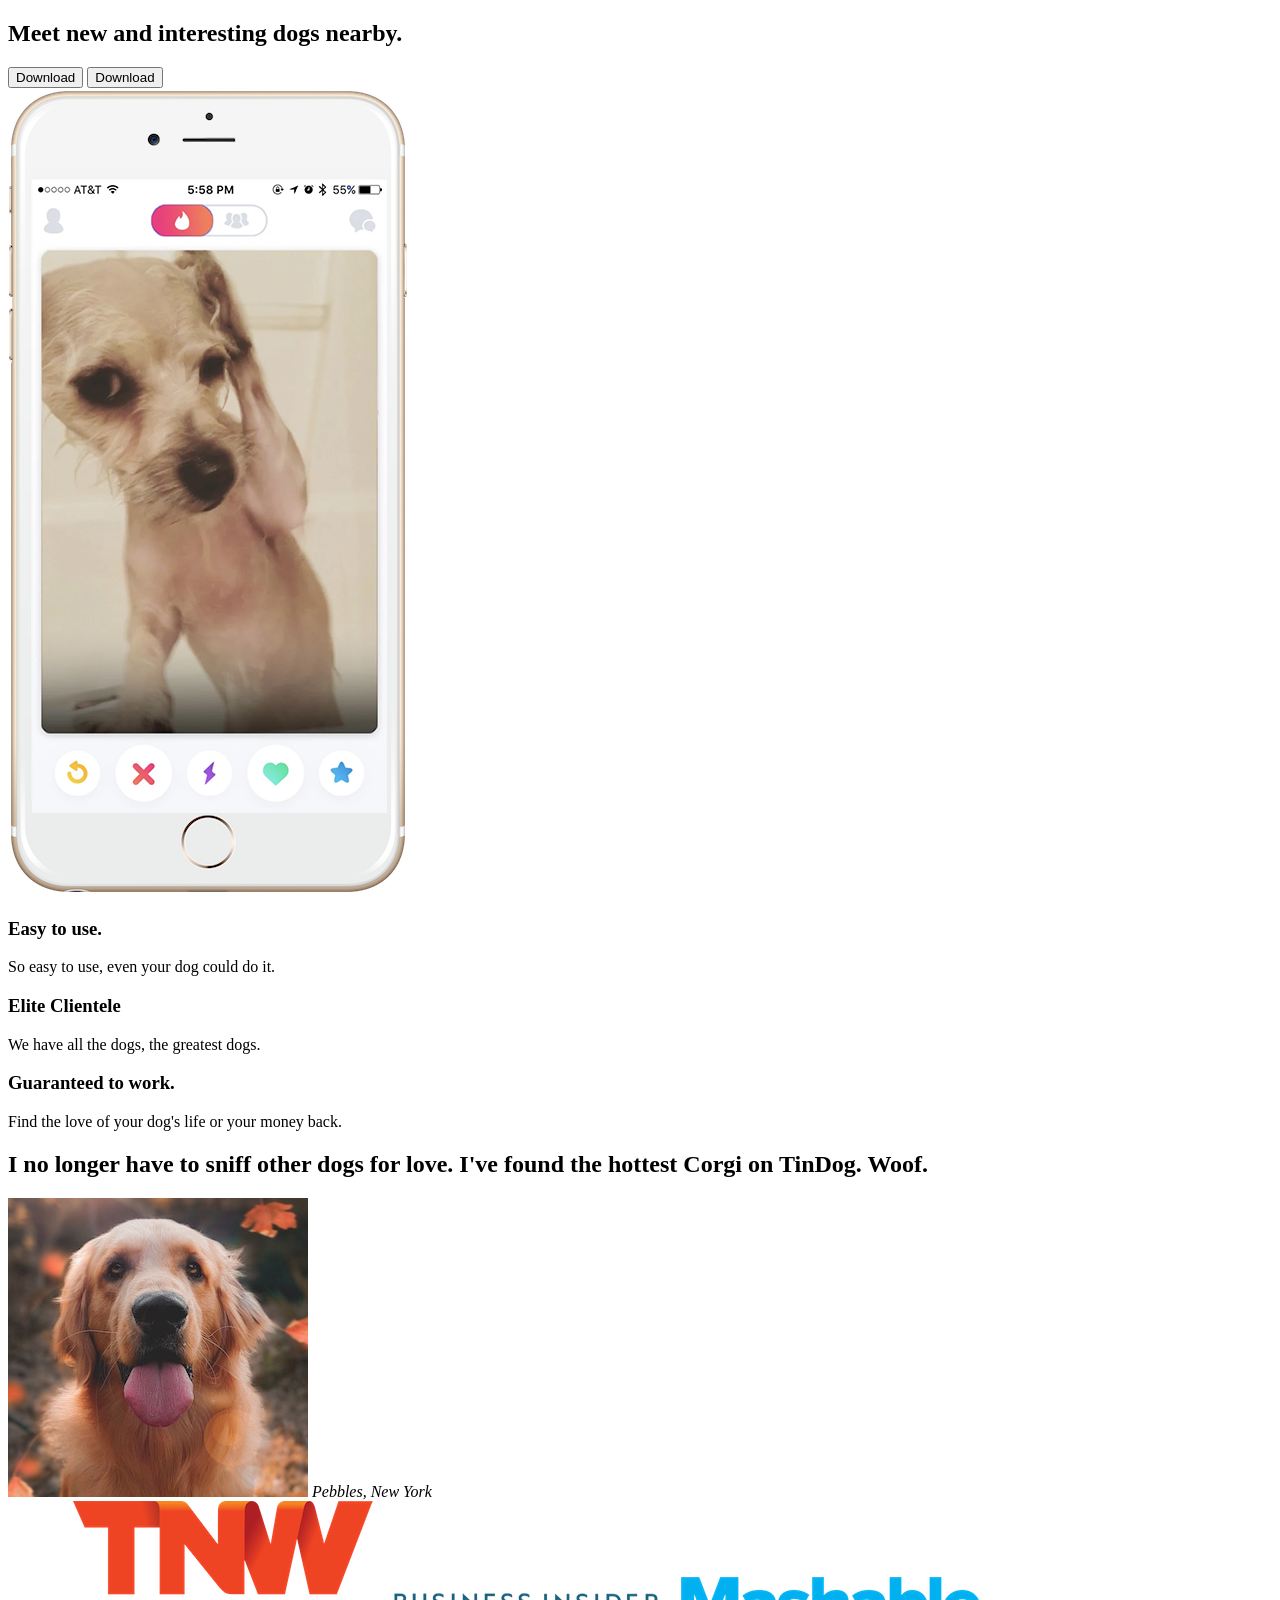
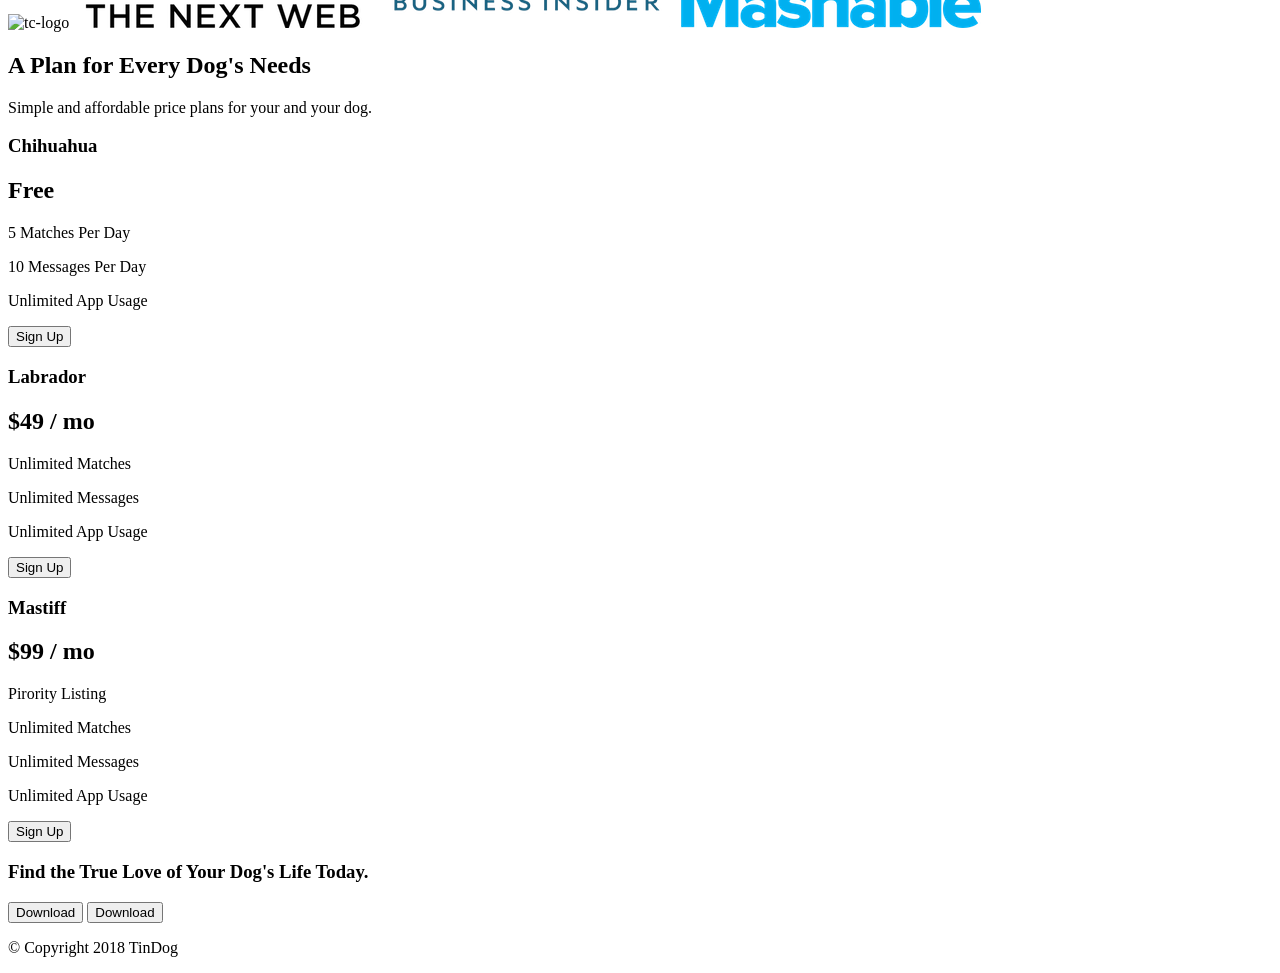
==== lab 5/index.html @ 1ca691b7 "1" ====
<!DOCTYPE html>
<html>

<head>
  <meta charset="utf-8">
  <title>TinDog</title>
  <link rel="stylesheet" href="css/styles.css">
</head>

<body>

  <section id="title">

    <!-- Nav Bar -->




    <!-- Title -->

    <div>
      <h1>Meet new and interesting dogs nearby.</h1>
      <button type="button">Download</button>
      <button type="button">Download</button>
    </div>
    <div>
      <img src="images/iphone6.png" alt="iphone-mockup">
    </div>

  </section>


  <!-- Features -->

  <section id="features">

    <h3>Easy to use.</h3>
    <p>So easy to use, even your dog could do it.</p>

    <h3>Elite Clientele</h3>
    <p>We have all the dogs, the greatest dogs.</p>

    <h3>Guaranteed to work.</h3>
    <p>Find the love of your dog's life or your money back.</p>

  </section>


  <!-- Testimonials -->

  <section id="testimonials">

    <h2>I no longer have to sniff other dogs for love. I've found the hottest Corgi on TinDog. Woof.</h2>
    <img src="images/dog-img.jpg" alt="dog-profile">
    <em>Pebbles, New York</em>

    <!-- <h2 class="testimonial-text">My dog used to be so lonely, but with TinDog's help, they've found the love of their life. I think.</h2>
    <img class="testimonial-image" src="images/lady-img.jpg" alt="lady-profile">
    <em>Beverly, Illinois</em> -->

  </section>


  <!-- Press -->

  <section id="press">
    <img src="images/techcrunch.png" alt="tc-logo">
    <img src="images/tnw.png" alt="tnw-logo">
    <img src="images/bizinsider.png" alt="biz-insider-logo">
    <img src="images/mashable.png" alt="mashable-logo">

  </section>


  <!-- Pricing -->

  <section id="pricing">

    <h2>A Plan for Every Dog's Needs</h2>
    <p>Simple and affordable price plans for your and your dog.</p>


    <h3>Chihuahua</h3>
    <h2>Free</h2>
    <p>5 Matches Per Day</p>
    <p>10 Messages Per Day</p>
    <p>Unlimited App Usage</p>
    <button type="button">Sign Up</button>


    <h3>Labrador</h3>
    <h2>$49 / mo</h2>
    <p>Unlimited Matches</p>
    <p>Unlimited Messages</p>
    <p>Unlimited App Usage</p>
    <button type="button">Sign Up</button>


    <h3>Mastiff</h3>
    <h2>$99 / mo</h2>
    <p>Pirority Listing</p>
    <p>Unlimited Matches</p>
    <p>Unlimited Messages</p>
    <p>Unlimited App Usage</p>
    <button type="button">Sign Up</button>

  </section>


  <!-- Call to Action -->

  <section id="cta">

    <h3>Find the True Love of Your Dog's Life Today.</h3>
    <button type="button">Download</button>
    <button type="button">Download</button>

  </section>


  <!-- Footer -->

  <footer id="footer">

    <p>© Copyright 2018 TinDog</p>

  </footer>


</body>

</html>
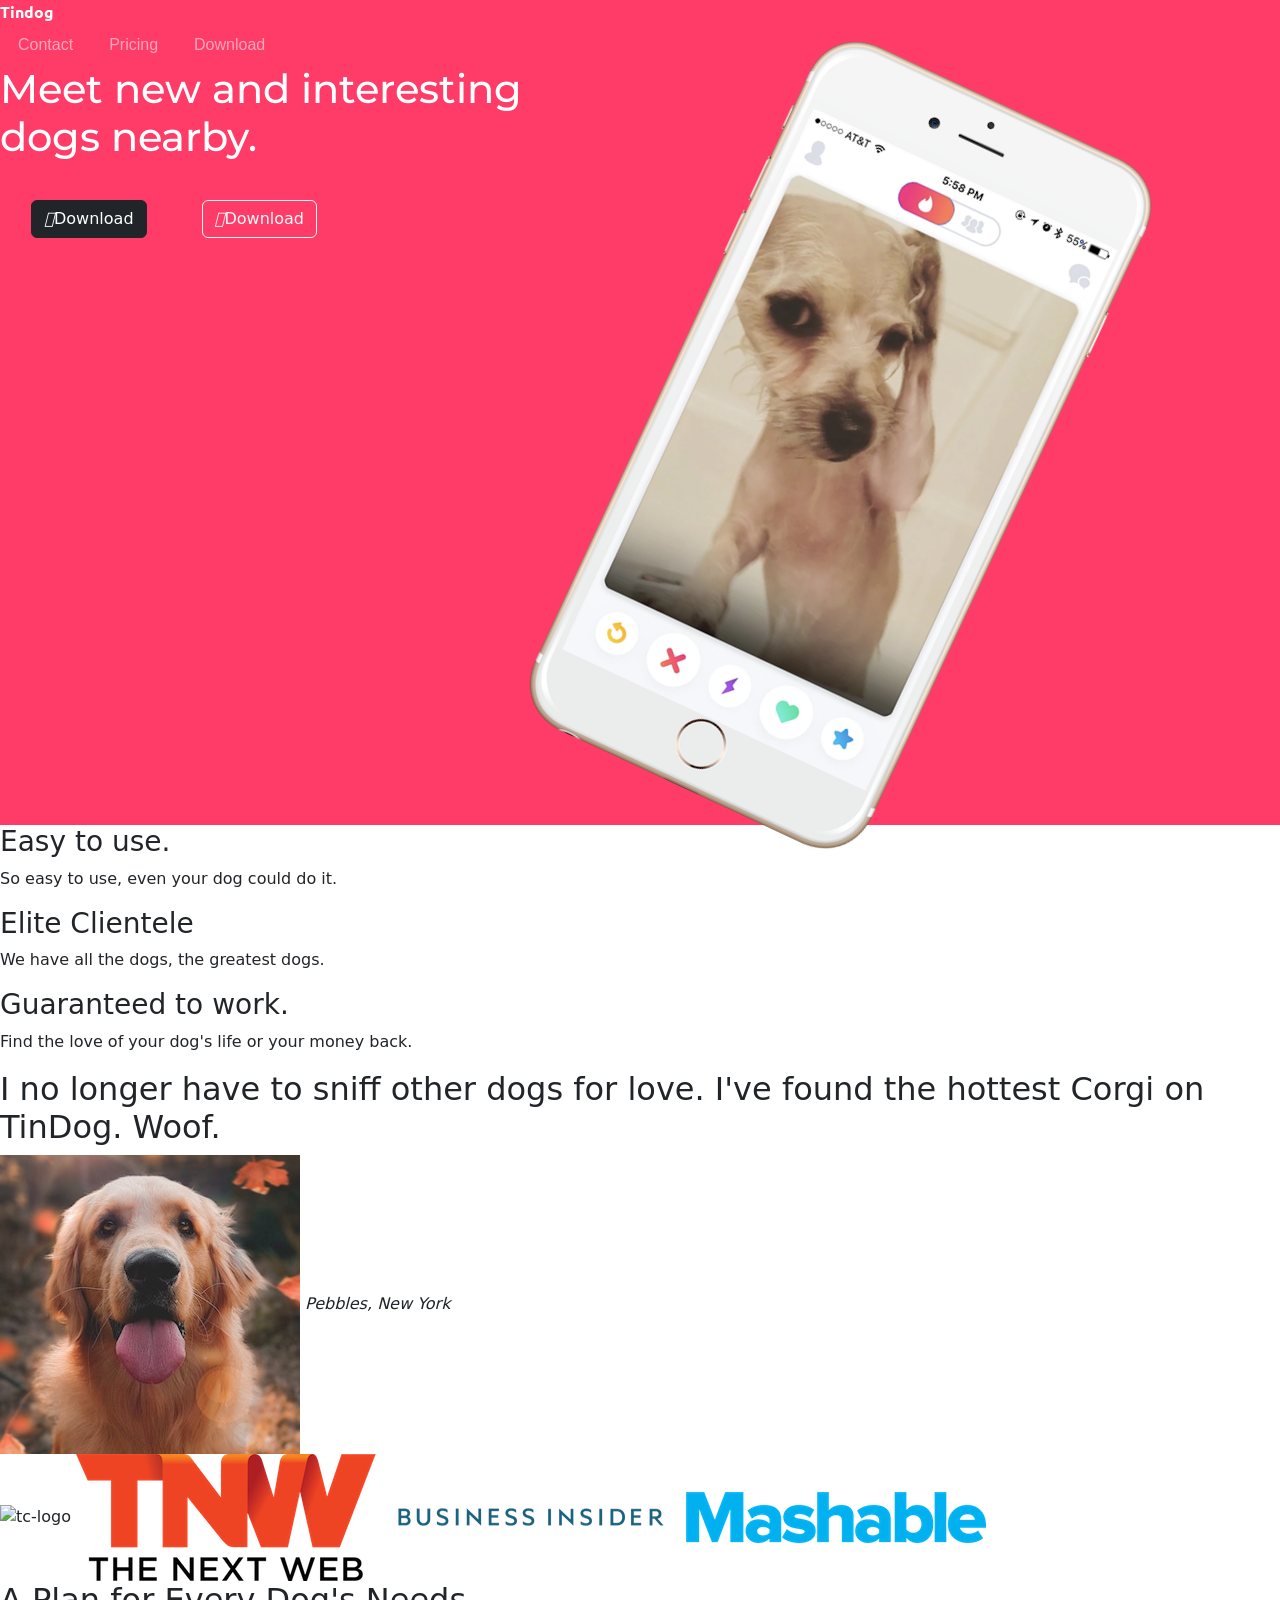
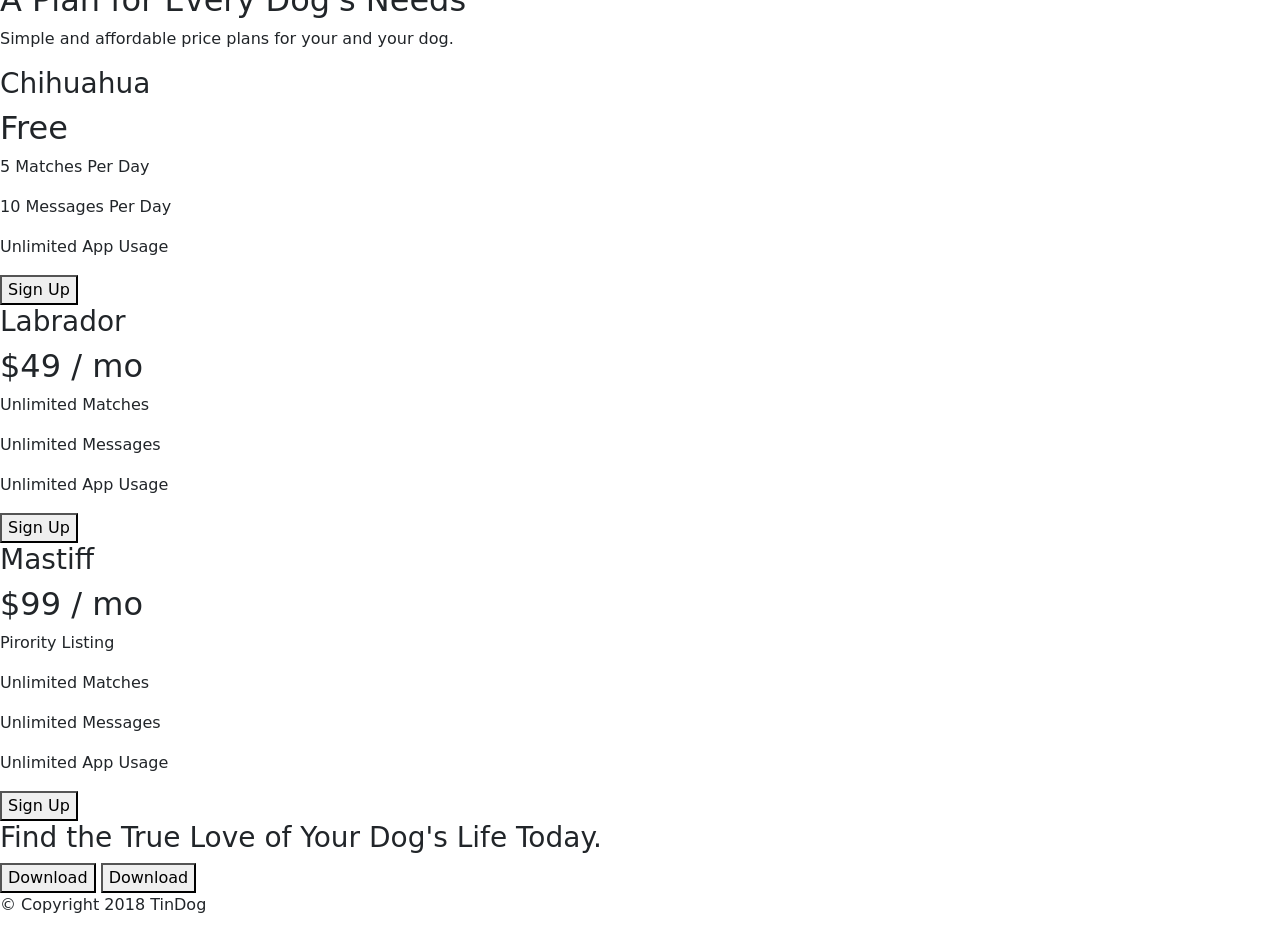
==== commit ce1d9b5b: "2" ====
--- a/lab 5/index.html
+++ b/lab 5/index.html
@@ -5,6 +5,12 @@
   <meta charset="utf-8">
   <title>TinDog</title>
   <link rel="stylesheet" href="css/styles.css">
+  <link href="https://cdn.jsdelivr.net/npm/bootstrap@5.1.3/dist/css/bootstrap.min.css" rel="stylesheet" integrity="sha384-1BmE4kWBq78iYhFldvKuhfTAU6auU8tT94WrHftjDbrCEXSU1oBoqyl2QvZ6jIW3" crossorigin="anonymous">
+  <link rel="preconnect" href="https://fonts.googleapis.com">
+  <link rel="preconnect" href="https://fonts.gstatic.com" crossorigin>
+  <link href="https://fonts.googleapis.com/css2?family=Montserrat:wght@300;400&family=Ubuntu&display=swap" rel="stylesheet">
+  <link rel="stylesheet" href="https://use.fontawesome.com/releases/v5.6.1/css/all.css"
+integrity="sha384-gfdkjb5BdAXd+lj+gudLWI+BXq4IuLW5IT+brZEZsLFm++aCMlF1V92rMkPaX4PP" crossorigin="anonymous">
 </head>
 
 <body>
@@ -13,18 +19,41 @@
 
     <!-- Nav Bar -->
 
-
+    <nav class="navbar-expand-lg navbar-dark">
+        <a class="navbar-brand" href="">Tindog</a>
+         <button class="navbar-toggler" type="button" data-toggle="collapse" data-target="#navbarSupportedContent" aria-controls="navbarSupportedContent" aria-expanded="false" aria-label="Toggle navigation">
+        <span class="navbar-toggler-icon"></span>
+      </button>
+      <div class="collapse navbar-collapse" id="navbarSupportedContent">
+        <ul class="navbar-nav ml-auto">
+            <li class="nav-item">
+                <a class="nav-link" href="">Contact</a>
+            </li>
+            <li class="nav-item">
+                <a class="nav-link" href="">Pricing</a>
+            </li>
+            <li class="nav-item">
+                <a class="nav-link" href="">Download</a>
+            </li>
+        </ul>
+     </div>
+    </nav>
 
 
     <!-- Title -->
-
-    <div>
-      <h1>Meet new and interesting dogs nearby.</h1>
-      <button type="button">Download</button>
-      <button type="button">Download</button>
-    </div>
-    <div>
-      <img src="images/iphone6.png" alt="iphone-mockup">
+    <div class="row">
+        <div class="col-lg-6">
+          <div>
+            <h1>Meet new and interesting dogs nearby.</h1>
+            <button type="button" class="btn btn-dark download-button"><i class="fa-brands fa-apple"></i>Download</button>
+            <button type="button" class="btn btn-outline-light download-button"><i class="fa-brands fa-google-play"></i>Download</button>
+          </div>
+        </div>
+        <div class="col-lg-6">
+          <div>
+            <img src="images/iphone6.png" class="title-image" alt="iphone-mockup">
+          </div>
+        </div>
     </div>
 
   </section>
@@ -126,7 +155,7 @@
 
   </footer>
 
-
+  <script src="https://cdn.jsdelivr.net/npm/bootstrap@5.1.3/dist/js/bootstrap.bundle.min.js" integrity="sha384-ka7Sk0Gln4gmtz2MlQnikT1wXgYsOg+OMhuP+IlRH9sENBO0LRn5q+8nbTov4+1p" crossorigin="anonymous"></script>
 </body>
 
-</html>
+</html>
--- a/lab 5/css/styles.css
+++ b/lab 5/css/styles.css
@@ -0,0 +1,42 @@
+#title {
+    background-color: #ff3c68;
+    color: #fff;
+}
+
+h1 {
+    font-family: 'Montserrat', sans-serif;
+    font-size: 3rem;
+    line-height: 1.5;
+}
+
+body {
+    font-family: 'Montserrat', sans-serif;
+}
+
+.navbar {
+    padding-bottom: 4.5rem;
+}
+
+.navbar-brand {
+    font-family: 'Ubuntu', sans-serif;
+    font-size: 2.5rem;
+    font-weight: bold;
+}
+
+.nav-item {
+ padding: 0 18px;
+}
+
+.nav-link {
+    font-family: 'Montserrat-Light', sans-serif;
+    font-size: 20px;
+}
+
+.download-button {
+    margin: 5% 3% 0% 5%;
+}
+
+.title-image {
+    width: 60%;
+    transform: rotate(25deg);
+}
